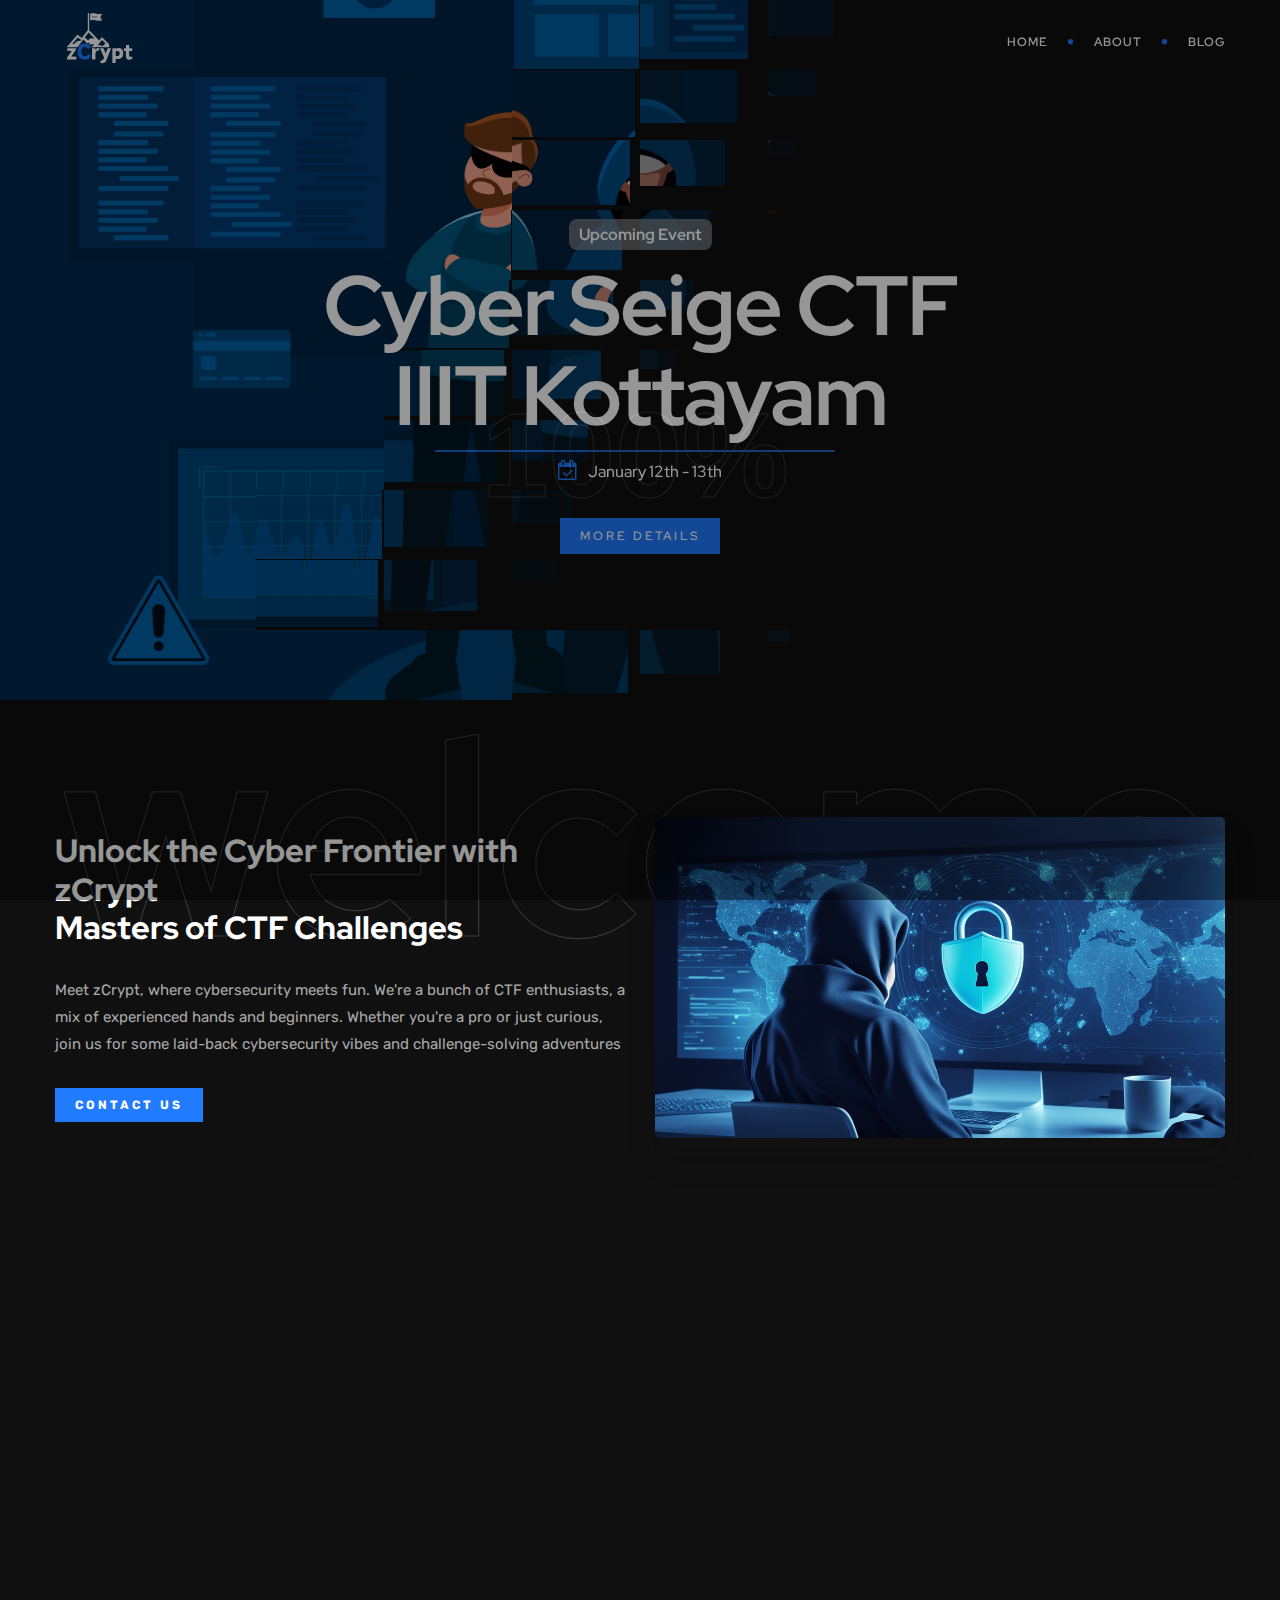
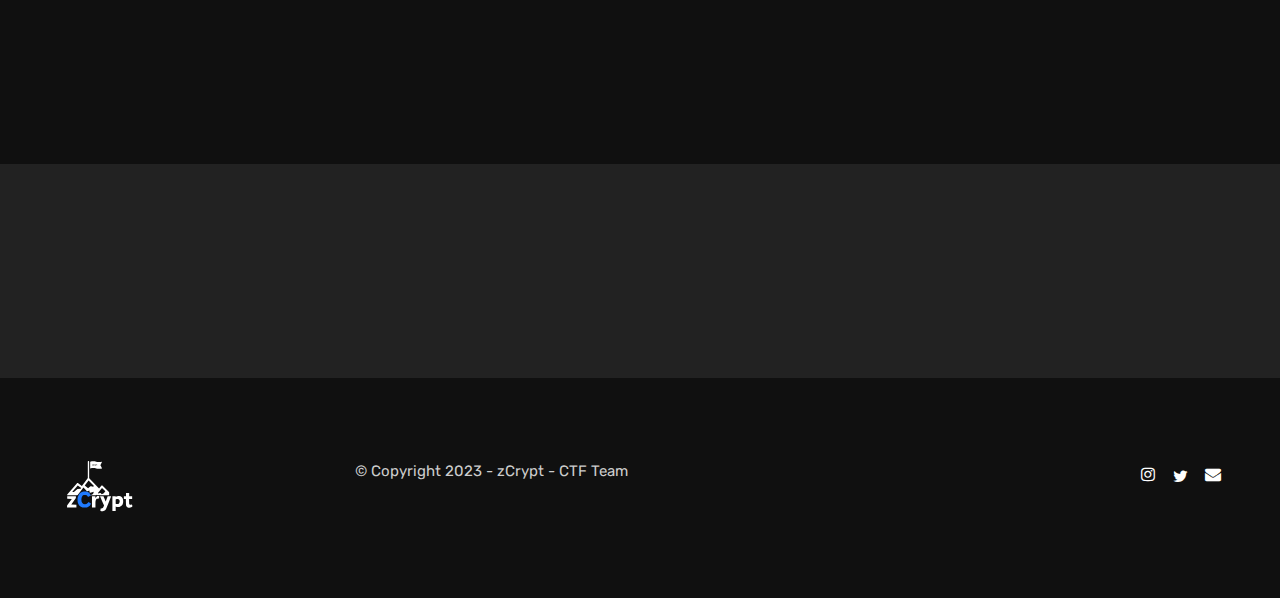
==== index.html @ b36475e7 "Uploads" ====
<!DOCTYPE html>
<html lang="en">

<head>
    <meta charset="utf-8">
    <title>zCrypt CTF</title>
    <meta name="viewport" content="width=device-width, initial-scale=1.0">
    <meta name="description" content="">
    <meta name="keywords" content="">
    <meta name="author" content="">


    <!--[if lt IE 9]>
	<script src="js/html5shiv.js"></script>
	<![endif]-->


    <!-- CSS Files
    ================================================== -->
    <link rel="stylesheet" href="css/bootstrap.css" type="text/css">
    <link rel="stylesheet" href="css/jpreloader.css" type="text/css">
    <link rel="stylesheet" href="css/animate.css" type="text/css">
    <link rel="stylesheet" href="css/plugin.css" type="text/css">
    <link rel="stylesheet" href="css/owl.carousel.css" type="text/css">
    <link rel="stylesheet" href="css/owl.theme.css" type="text/css">
    <link rel="stylesheet" href="css/owl.transitions.css" type="text/css">
    <link rel="stylesheet" href="css/magnific-popup.css" type="text/css">
    <link rel="stylesheet" href="css/jquery.countdown.css" type="text/css">
    <link rel="stylesheet" href="css/style.css" type="text/css">
	<link rel="stylesheet" href="css/twentytwenty.css" type="text/css">

    <!-- custom background -->
    <link rel="stylesheet" href="css/bg.css" type="text/css">

    <!-- color scheme -->
	<link rel="stylesheet" href="css/colors/magenta.css" type="text/css" id="colors">
    <link rel="stylesheet" href="css/color.css" type="text/css">

    <!-- load fonts -->
    <link rel="stylesheet" href="fonts/font-awesome/css/font-awesome.css" type="text/css">
    <link rel="stylesheet" href="fonts/elegant_font/HTML_CSS/style.css" type="text/css">
    <link rel="stylesheet" href="fonts/et-line-font/style.css" type="text/css">

    <!-- RS5.0 Stylesheet -->
    <link rel="stylesheet" href="revolution/css/settings.css" type="text/css">
    <link rel="stylesheet" href="revolution/css/layers.css" type="text/css">
    <link rel="stylesheet" href="revolution/css/navigation.css" type="text/css">
    <link rel="stylesheet" href="css/rev-settings.css" type="text/css">
	
	<!-- custom font -->
	<link rel="stylesheet" href="css/font-style.css" type="text/css">
</head>

<body id="homepage">

    <div id="wrapper">

        <!-- header begin -->
        <header class="transparent">
            <div class="info">
                <div class="container">
                    <div class="row">
                        <div class="col-md-12">
                            <div class="column">Working Hours Monday - Friday <span class="id-color"><strong>08:00-16:00</strong></span></div>
                            <div class="column">Toll Free <span class="id-color"><strong>1800.899.900</strong></span></div>
                            <!-- social icons -->
                            <div class="column social">
                                <a href="#"><i class="fa fa-facebook"></i></a>
                                <a href="#"><i class="fa fa-twitter"></i></a>
                                <a href="#"><i class="fa fa-rss"></i></a>
                                <a href="#"><i class="fa fa-google-plus"></i></a>
                                <a href="#"><i class="fa fa-envelope-o"></i></a>
                            </div>
                            <!-- social icons close -->
                        </div>
                    </div>
                </div>
            </div>

            <div class="container">
                <div class="row">
                    <div class="col-md-12">
                        <!-- logo begin -->
                        <div id="logo">
                            <a href="index.html">
                                <img class="logo" src="images-event/logo.svg" alt="">
                            </a>
                        </div>
                        <!-- logo close -->

                         <!-- small button begin -->
                         <span id="menu-btn"></span>
                         <!-- small button close -->

                            <!-- mainmenu begin -->
							<ul id="mainmenu" class="ms-2">
								<li><a href="#section-hero">Home<span></span></a></li>
								<li><a href="#section-about">About<span></span></a></li>
                            <!-- <li><a href="#section-sponsors">Sponsors<span></span></a></li> -->
								
                                <li><a href="news-dark.html">Blog<span></span></a></li>
							</ul>
							<!-- mainmenu close -->

                            

                    </div>
                    

                </div>
            </div>
        </header>
        <!-- header close -->


        <!-- content begin -->
        <div id="content" class="no-bottom no-top">

            <!-- revolution slider begin -->
            <section id="section-hero" class="fullwidthbanner-container" aria-label="section-slider" data-bgcolor="#101010">
                <div id="slider-revolution">
                    <ul>
                        <li data-transition="random-premium" data-slotamount="10" data-masterspeed="200" data-thumb="">
                            <!--  BACKGROUND IMAGE -->
							<img alt="" class="rev-slidebg" data-bgparallax="0" src="images-event/slider/wide1.jpg">
                        </li>
						<!-- 
						<li data-transition="random-premium" data-slotamount="10" data-masterspeed="200" data-thumb="">
                             
							<img alt="" class="rev-slidebg" data-bgparallax="0" src="images-event/slider/wide2.jpg">
                        </li>
                            BACKGROUND IMAGE -->
                    </ul>
					
					<div style="" class="tp-static-layers">
                            <div
                                class="text-center tp-caption size-28 font-weight-bold text-white tp-static-layer"
                                data-x="['center','center','center','center']"
                                data-hoffset="['0']"
                                data-y="['top','top','top','top']"
                                data-voffset="['185']"
                                data-lineheight="['90','90','90','90']"
                                data-width="none"
                                data-height="none"
                                data-whitespace="nowrap"
                                data-type="text"
                                data-responsive_offset="on"
                                data-startslide="0"
                                data-endslide="3"
                                data-frames='[{"from":"opacity:0;","speed":300,"to":"o:1;","delay":500,"ease":"Power2.easeInOut"},{"delay":"wait","speed":300,"to":"opacity:0;","ease":"nothing"}]'
                                data-textAlign="['center','center','center','center']"
                                data-paddingtop="[0,0,0,0]"
                                data-paddingright="[0,0,0,0]"
                                data-paddingbottom="[0,0,0,0]"
                                data-paddingleft="[0,0,0,0]"
                            >
                               <!-- <span class="id-color-2">Upcoming CTF Event</span> -->
                               <span style="background-color: rgb(143 143 144 / 66%); padding: 5px 10px; border-radius: 8px; color: white; font-size: 16px;">Upcoming Event</span>

                            </div>
							
                            <div
                                class="text-center tp-caption size-84 font-weight-bold text-white tp-static-layer"
                                data-x="['center','center','center','center']"
                                data-hoffset="['0']"
                                data-y="['center','center','center','center']"
                                data-lineheight="['90','90','90','90']"
                                data-width="none"
                                data-height="none"
                                data-whitespace="nowrap"
                                data-type="text"
                                data-responsive_offset="on"
                                data-startslide="0"
                                data-endslide="3"
                                data-frames='[{"from":"opacity:0;","speed":300,"to":"o:1;","delay":500,"ease":"Power2.easeInOut"},{"delay":"wait","speed":300,"to":"opacity:0;","ease":"nothing"}]'
                                data-textAlign="['center','center','center','center']"
                                data-paddingtop="[0,0,0,0]"
                                data-paddingright="[0,0,0,0]"
                                data-paddingbottom="[0,0,0,0]"
                                data-paddingleft="[0,0,0,0]"
                            >
                                Cyber Seige CTF<br>
								IIIT Kottayam
                            </div>
							
							
							<div
                                class="text-center tp-caption size-20 text-white tp-static-layer"
                                data-x="['center','center','center','center']"
                                data-hoffset="['0']"
                                data-y="['top','top','top','top']"
                                data-voffset="['430']"
                                data-lineheight="['90','90','90','90']"
                                data-width="none"
                                data-height="none"
                                data-whitespace="nowrap"
                                data-type="text"
                                data-responsive_offset="on"
                                data-startslide="0"
                                data-endslide="3"
                                data-frames='[{"from":"opacity:0;","speed":300,"to":"o:1;","delay":500,"ease":"Power2.easeInOut"},{"delay":"wait","speed":300,"to":"opacity:0;","ease":"nothing"}]'
                                data-textAlign="['center','center','center','center']"
                                data-paddingtop="[0,0,0,0]"
                                data-paddingright="[0,0,0,0]"
                                data-paddingbottom="[0,0,0,0]"
                                data-paddingleft="[0,0,0,0]"
                            >
                                
                                <div class="spacer-single"></div>
                                    <div class="d-lg-flex justify-content-center sm-hide">
                                        <div class="h6 padding10 pt0 pb0"><i class="i_h3 fa fa-calendar-check-o id-color"></i>January 12th - 13th</div>
                                        
                                    </div>
                            </div>

                            
                            <div
                                class="tp-caption tp-static-layer"
                                data-x="['center','center','center','center']"
                                data-hoffset="['0']"
                                data-y="['top','top','top','top']"
                                data-voffset="['506']"
                                data-width="none"
                                data-height="none"
                                data-whitespace="nowrap"
                                data-type="button"
                                data-actions='[{"event":"click","action":"scrollbelow","offset":"px","delay":""}]'
                                data-responsive_offset="on"
                                data-responsive="off"
                                data-startslide="0"
                                data-endslide="3"
                                data-frames='[{"from":"opacity:0;","speed":300,"to":"o:1;","delay":500,"ease":"Power2.easeInOut"},{"delay":"wait","speed":300,"to":"opacity:0;","ease":"nothing"},{"frame":"hover","speed":"300","ease":"Power1.easeInOut","to":"o:1;rX:0;rY:0;rZ:0;z:0;","style":"c:rgba(255, 255, 255, 1.00);bg:rgba(255, 255, 255, 0.15);bw:2px 2px 2px 2px;"}]'
                                data-textAlign="['center','center','center','center']"
                                data-paddingtop="[12,12,12,12]"
                                data-paddingright="[20,20,20,20]"
                                data-paddingbottom="[12,12,12,12]"
                                data-paddingleft="[20,20,20,20]"
                            >
                                <a href="cyber-siege.html" class="btn-custom text-white scroll-to">More Details</a>
                            </div>
							
							<div
                                class="tp-caption tp-static-layer"
                                data-x="['center','center','center','center']"
                                data-hoffset="['0']"
                                data-y="['top','top','top','top']"
                                data-voffset="['506']"
                                data-width="none"
                                data-height="none"
                                data-whitespace="nowrap"
                                data-type="button"
                                data-actions='[{"event":"click","action":"scrollbelow","offset":"px","delay":""}]'
                                data-responsive_offset="on"
                                data-responsive="off"
                                data-startslide="0"
                                data-endslide="3"
                                data-frames='[{"from":"opacity:0;","speed":300,"to":"o:1;","delay":500,"ease":"Power2.easeInOut"},{"delay":"wait","speed":300,"to":"opacity:0;","ease":"nothing"},{"frame":"hover","speed":"300","ease":"Power1.easeInOut","to":"o:1;rX:0;rY:0;rZ:0;z:0;","style":"c:rgba(255, 255, 255, 1.00);bg:rgba(255, 255, 255, 0.15);bw:2px 2px 2px 2px;"}]'
                                data-textAlign="['center','center','center','center']"
                                data-paddingtop="[12,12,12,12]"
                                data-paddingright="[20,20,20,20]"
                                data-paddingbottom="[12,12,12,12]"
                                data-paddingleft="[20,20,20,20]"
                            >
                            </div>
                        </div>
                </div>
            </section>
            <!-- revolution slider close -->
			
			<!-- section begin -->
			<section id="section-about" fixed no-repeat">
				<div class="wm wm-border dark wow fadeInDown">welcome</div>
                    <div class="container">
                        <div class="row align-items-center">
                            
                            <div class="col-lg-6 wow fadeInLeft" data-wow-delay="0s">
                                <h2>Unlock the Cyber Frontier with zCrypt<br>Masters of CTF Challenges</h2>
                                <p>
                                    Meet zCrypt, where cybersecurity meets fun. We're a bunch of CTF enthusiasts, a mix of experienced hands and beginners. Whether you're a pro or just curious, join us for some laid-back cybersecurity vibes and challenge-solving adventures
                                </p>
								
								<div class="spacer10"></div>
								
								<a href="mailto:zcryptctf@gmail.com" class="btn-custom font-weight-bold text-white sm-mb-30 scroll-to">Contact Us</a>
                            </div>
							
							<div class="col-lg-6 mb-sm-30 text-center wow fadeInRight">
                                <div class="de-images">
									<img class="di-small wow fadeIn" src="images-event/misc/2.jpg" alt="" />
									<!--<img class="di-small-2 wow fadeIn" src="images-event/misc/3.jpg" alt="" />-->
									<img class="di-big img-fluid wow fadeInRight" data-wow-delay=".25s" src="images-event/misc/1.png" alt="" />
								</div>
                            </div>

                        </div>
                    </div>
                </section>
				
				
				<!-- section begin -->
            <section id="section-features">
				<div class="wm wm-border dark wow fadeInDown ">features</div>
                <div class="container">
                    <div class="row">
                        <div class="col-md-6 offset-md-3 text-center wow fadeInUp">
                            <h1>What we do?</h1>
                            <div class="separator"><span><i class="fa fa-square"></i></span></div>
                            <div class="spacer-single"></div>
                        </div>


                        <div class="col-lg-4 wow fadeIn" data-wow-delay="0s">
                            <div class="box-number square">
                               <i class="bg-color hover-color-2 fa fa-flag text-light"></i>
                                <div class="text">
                                    <h3><span>CTF Development</span></h3>
                                    <p>Craft and organize engaging CTF challenges that hone cybersecurity skills and foster a competitive learning environment.</p>
                                </div>
                            </div>
                        </div>

                        <div class="col-lg-4 wow fadeIn" data-wow-delay=".25s">
                            <div class="box-number square">
                                <i class="bg-color hover-color-2 fa fa-laptop text-light"></i>
                                <div class="text">
                                    <h3><span>Cyber Security Training</span></h3>
                                    <p>Elevate your defense capabilities with our tailored cybersecurity training, combining hands-on exercises and expert guidance for comprehensive skill development.</p>
                                </div>
                            </div>
                        </div>

                        <div class="col-lg-4 wow fadeIn" data-wow-delay=".5s">
                            <div class="box-number square">
                                <i class="bg-color hover-color-2 fa fa-user text-light"></i>
                                <div class="text">
                                    <h3><span>Consulting</span></h3>
                                    <p>Strengthen your digital defenses with personalized cybersecurity consulting, offering strategic insights and solutions to safeguard your critical assets.</p>
                                </div>
                            </div>
                        </div>
						

                    </div>
                </div>
            </section>
            <!-- section close -->
			
			 
           
			
			<!-- section begin testimonial


            <section id="section-testimonials" class="text-light" aria-label="section">
				<div class="wm wm-border dark wow fadeInDown">testimonials</div>
                <div class="container">
                    <div class="row">

                        <div class="col-md-8 offset-md-2">
                            
							<div id="testimonial-carousel-single" class="owl-carousel owl-theme wow fadeInUp">
								<blockquote class="testimonial-big">
									<span class="title"></span>

                                    Testimonial 

									<span class="name">John, Customer</span>
								</blockquote>
							
                               

								<blockquote class="testimonial-big">
									<span class="title">Exceeded my expectations!</span>
									Just wow! I'm always impressed with the event. Lorem ipsum dolor sit amet, consectetur adipisicing elit, sed do eiusmod tempor incididunt ut labore et dolore magna aliqua. Ut enim ad minim veniam, quis nostrud exercitation ullamco.

									<span class="name">Sandra, Customer</span>
								</blockquote>
								
								<blockquote class="testimonial-big">
									<span class="title">Better than I think!</span>
									I'm always impressed with the event. Lorem ipsum dolor sit amet, consectetur adipisicing elit, sed do eiusmod tempor incididunt ut labore et dolore magna aliqua. Ut enim ad minim veniam, quis nostrud exercitation ullamco laboris nisi ut aliquip.

									<span class="name">Michael, Customer</span>
								</blockquote>

                                 
							</div>
							
                        </div>

                    </div>
					
                </div>
            </section> 
        -->
			
			<!-- section begin -->
            <section id="section-portfolio" class="no-top no-bottom" aria-label="section">                
                <div id="gallery" class="gallery zoom-gallery full-gallery de-gallery pf_full_width wow fadeInUp" data-wow-delay=".3s">

                    <!-- gallery item -->
                    <div class="item residential">
                        <div class="picframe">
                            <a href="images-event/portfolio/1.jpg" title="Event Photo">
                                <span class="overlay">
                                    <span class="pf_text">
                                        <span class="project-name">View Image</span>
                                    </span>
                                </span>
                                <img src="images-event/portfolio/1.jpg" alt="" />
                            </a>
                        </div>
                    </div>
                    <!-- close gallery item -->

                    <!-- gallery item -->
                    <div class="item hospitaly">
                        <div class="picframe">
                            <a href="images-event/portfolio/2.jpg" title="Event Photo">
                                <span class="overlay">
                                    <span class="pf_text">
                                        <span class="project-name">View Image</span>
                                    </span>
                                </span>
                                <img src="images-event/portfolio/2.jpg" alt="" />
                            </a>
                        </div>
                    </div>
                    <!-- close gallery item -->

                    <!-- gallery item -->
                    <div class="item hospitaly">
                        <div class="picframe">
                            <a href="images-event/portfolio/3.jpg" title="Event Photo">
                                <span class="overlay">
                                    <span class="pf_text">
                                        <span class="project-name">View Image</span>
                                    </span>
                                </span>
                                <img src="images-event/portfolio/3.jpg" alt="" />
                            </a>
                        </div>
                    </div>
                    <!-- close gallery item -->

                    <!-- gallery item -->
                    <div class="item residential">
                        <div class="picframe">
                            <a href="images-event/portfolio/4.jpg" title="Event Photo">
                                <span class="overlay">
                                    <span class="pf_text">
                                        <span class="project-name">View Image</span>
                                    </span>
                                </span>
                                <img src="images-event/portfolio/4.jpg" alt="" />
                            </a>
                        </div>
                    </div>
                    <!-- close gallery item -->
                </div>             
            </section>
            <!-- section close -->
			
			


            <!-- footer begin -->
        <footer class="style-2">
            <div class="container">
                <div class="row align-items-middle">
                    <div class="col-md-3">
                        <img src="images-event/logo.svg" class="logo-small" alt=""><br>
                    </div>

                    <div class="col-md-6">
                        &copy; Copyright 2023 - zCrypt - CTF Team <span class="id-color"></span>
                    </div>

                    <div class="col-md-3 text-right">
                        <div class="social-icons">
                            <a href="https://instagram.com/zcryptctf"><i class="fa fa-instagram"></i></a>
                            <a href="https://twitter.com/zcryptctf"><i class="fa fa-twitter fa-lg"></i></a>
                            <a href="mailto:zcryptctf@gmail.com"><i class="fa fa-envelope"></i></a>
                        </div>
                    </div>
                </div>
            </div>


            <a href="#" id="back-to-top" class="custom-1"></a>
        </footer>
        <!-- footer close -->
        </div>
    </div>


    <!-- Javascript Files
    ================================================== -->
    <script src="js/jquery.min.js"></script>
    <script src="js/jpreLoader.js"></script>
    <script src="js/bootstrap.min.js"></script>
    <script src="js/jquery.isotope.min.js"></script>
    <script src="js/easing.js"></script>
    <script src="js/jquery.flexslider-min.js"></script>
    <script src="js/jquery.scrollto.js"></script>
    <script src="js/owl.carousel.js"></script>
    <script src="js/jquery.countTo.js"></script>
    <script src="js/video.resize.js"></script>
    <script src="js/validation.js"></script>
    <script src="js/wow.min.js"></script>
    <script src="js/jquery.magnific-popup.min.js"></script>
    <script src="js/jquery.stellar.min.js"></script>
	<script src="js/enquire.min.js"></script>	
    <script src="js/designesia.js"></script>	
	<script src="js/jquery.event.move.js"></script>
	<script src="js/jquery.plugin.js"></script>
    <script src="js/jquery.countdown.js"></script>
    <script src="js/countdown-custom.js"></script>
    <script src="js/jquery.twentytwenty.js"></script>	

    <!-- RS5.0 Core JS Files -->
    <script src="revolution/js/jquery.themepunch.tools.min.js?rev=5.0"></script>
    <script src="revolution/js/jquery.themepunch.revolution.min.js?rev=5.0"></script>

    <!-- RS5.0 Extensions Files -->
    <script src="revolution/js/extensions/revolution.extension.video.min.js"></script>
    <script src="revolution/js/extensions/revolution.extension.slideanims.min.js"></script>
    <script src="revolution/js/extensions/revolution.extension.layeranimation.min.js"></script>
    <script src="revolution/js/extensions/revolution.extension.navigation.min.js"></script>
    <script src="revolution/js/extensions/revolution.extension.actions.min.js"></script>
    <script src="revolution/js/extensions/revolution.extension.kenburn.min.js"></script>
    <script src="revolution/js/extensions/revolution.extension.migration.min.js"></script>
    <script src="revolution/js/extensions/revolution.extension.parallax.min.js"></script>

    <script>
        jQuery(document).ready(function() {
            // revolution slider
            jQuery("#slider-revolution").revolution({
                sliderType: "standard",
                sliderLayout: "fullwidth",
                delay: 5000,
                navigation: {
                    arrows: {
                        enable: true
                    },
                    bullets: {
                        enable: false,
                        style: 'hermes'
                    },

                },
                parallax: {
                    type: "mouse",
                    origo: "slidercenter",
                    speed: 2000,
                    levels: [2, 3, 4, 5, 6, 7, 12, 16, 10, 50],
                },
                spinner: "off",
                gridwidth: 1140,
                gridheight: 700,
                disableProgressBar: "on"
            });
        });
    </script>
	
	<script>
    $(window).on("load", function(){
      $(".twentytwenty-container[data-orientation!='vertical']").twentytwenty({default_offset_pct: 0.7});
      $(".twentytwenty-container[data-orientation='vertical']").twentytwenty({default_offset_pct: 0.3, orientation: 'vertical'});
    });
    </script>


</body>

</html>
---- css/jpreloader.css ----
#jpreOverlay {
	background-color: #000000;
	position:absolute;
	width:100%;
	height:100%;
}
#jpreSlide{
	font-size:22px;
	color:#ccc;
	text-align:center;
	width:50%;
	height:30%;
}
#jpreLoader{
	width:400px;
	height:2px;
	background:#111;
	border-radius:25px;
	-moz-border-radius:25px;
	-webkit-border-radius:25px;
}

#jpreBar {
	background:#222;
	border-radius:25px;
	-moz-border-radius:25px;
	-webkit-border-radius:25px;
}

#jprePercentage {
	z-index:-1;
	font-family:Arial,Helvetica,sans-serif;
	font-weight: bold;
	text-align:center;
	margin-top:10px;
	font-size:120px;
	margin-top:-10px;
	color:rgba(0,0,0,0);
	-webkit-text-stroke-width: 1px;
	-webkit-text-stroke-color: rgba(255,255,255,.2);
}

#jSplash{
	line-height:200%;
}

#jSplash section{
	padding:0;
	display:block;
	background:none !important;
}
---- css/plugin.css ----
@charset "utf-8";
/* CSS Document */

/* ================================================== */
/* isotope */
/* ================================================== */
.isotope,
.isotope .isotope-item {
/* change duration value to whatever you like */
-webkit-transition-duration: 0.8s;
-moz-transition-duration: 0.8s;
-ms-transition-duration: 0.8s;
-o-transition-duration: 0.8s;
transition-duration: 0.8s;
}

.isotope {
-webkit-transition-property: height, width;
-moz-transition-property: height, width;
-ms-transition-property: height, width;
-o-transition-property: height, width;
transition-property: height, width;
}

.isotope .isotope-item {
-webkit-transition-property: -webkit-transform, opacity;
-moz-transition-property: -moz-transform, opacity;
-ms-transition-property: -ms-transform, opacity;
-o-transition-property: -o-transform, opacity;
transition-property: transform, opacity;
}

/**** disabling Isotope CSS3 transitions ****/

.isotope.no-transition,
.isotope.no-transition .isotope-item,
.isotope .isotope-item.no-transition {
-webkit-transition-duration: 0s;
-moz-transition-duration: 0s;
-ms-transition-duration: 0s;
-o-transition-duration: 0s;
transition-duration: 0s;
}

#filters {
font-size:12px;
letter-spacing:1px;
padding: 0;
margin: 0;
margin-bottom: 20px;
font-weight:400;
}

#filters li {
display: inline-block;
margin-right: 5px;
margin-bottom: 10px;
}

#filters a {
outline:none;
padding: 10px 20px 8px 20px;
color: #888;
font-size:11px;
letter-spacing:3px;
text-decoration: none;
text-transform:uppercase;
background:#eee;
border:none !important;
}

#filters a {
color:#888;
border: solid 1px #555;
}

#filters a:hover {
	background:#111;
}

#filters a.selected {
color: #111;
}

.isotope-item {
z-index: 2;
}

.isotope-hidden.isotope-item {
pointer-events: none;
z-index: 1;
}





/* -------------------------------------------------- */
/* flex slider */
/* -------------------------------------------------- */
.flexslider {
width: 100%;
background: none;
border: none;
box-shadow: none;
margin: 0px;
}

.control-slider {
float: right;
display: inline-block;
margin-right: -10px;
}

.prev-slider, .next-slider {
float: left;
display: block;
text-align: center;
margin-top: 10px;
cursor: pointer;
}

.prev-slider i, .next-slider i {
border: solid 1px #ccc;
padding: 5px 10px 5px 10px;
}

.prev-slider i:hover, .next-slider i:hover {
color: #fff;
border: solid 1px #333;
background: #333;
}

.prev-slider {
margin-right: -5px;
}

.project-carousel ul.slides, .project-carousel-3-col ul.slides{
margin-top: 10px;
margin-bottom: 20px;
}

.logo-carousel .flex-direction-nav,
.project-carousel .flex-control-nav,
.project-carousel .flex-direction-nav,
.project-carousel-3-col .flex-control-nav,
.project-carousel-3-col .flex-direction-nav {
display: none;
}

.logo-carousel.no-control .flex-control-nav{
display:none;
}

.logo-carousel li img {
width: auto !important;

}


/* flex slider - testi slider */
#testimonial-full {
text-align: center;
padding: 10px 0 10px 0;
text-shadow:none;
}

#testimonial-full blockquote {
color: #fff;
border: none !important;
margin: 0;
font-size: 18px;
font-family:"Open Sans";
font-weight:300;
font-style:normal;
line-height:1.5em;
text-transform:uppercase;
letter-spacing:3px;
}

#testimonial-full span{
	letter-spacing:0;
	margin-top:20px;
	text-transform:none;
}

.testi-slider .flex-control-nav {
position: absolute !important;
margin-top: -50px !important;
}

.testi-slider .flex-direction-nav {
display: none;
}
/* Control Nav */
.testi-slider .flex-control-nav {
width: 100%;
position: absolute;
bottom: -40px;
text-align: center;
}

.testi-slider .flex-control-nav li {
margin: 0 6px;
display: inline-block;
zoom: 1;
*display: inline;
}

.testi-slider .flex-control-paging li a {
background: none;
width: 8px;
height: 8px;
display: block;
border: solid 1px #fff;
cursor: pointer;
text-indent: -9999px;
-webkit-border-radius: 20px;
-moz-border-radius: 20px;
-o-border-radius: 20px;
border-radius: 20px;
-webkit-box-shadow: none;
-moz-box-shadow: none;
-o-box-shadow: none;
box-shadow: none;
}

.testi-slider .flex-control-paging li a:hover {
border: solid 1px #fff;
background: #fff;
}

.testi-slider .flex-control-paging li a.flex-active {
border: solid 1px #fff;
cursor: default;
background: #fff;
}




/* ================================================== */
/* jquery totop */
/* ================================================== */
#toTop {
z-index: 1555;
display: none;
text-decoration: none;
position: fixed;
bottom: 10px;
right: 10px;
overflow: hidden;
width: 51px;
height: 51px;
border: none;
text-indent: -999px;
background: url(../images/ui.totop.png) no-repeat left top;
}
#toTopHover {
background: url(../images/ui.totop.png) no-repeat left -51px;
width: 51px;
height: 51px;
display: block;
overflow: hidden;
float: left;
}
#toTop:active, #toTop:focus {
outline: none;
}

.owl-theme .owl-controls .owl-page span{
	background:#fff !important;
	margin-top:30px;
	width:5px;
	height:5px;
}


.typed-cursor{
    opacity: 1;
    -webkit-animation: blink 0.7s infinite;
    -moz-animation: blink 0.7s infinite;
    animation: blink 0.7s infinite;
}
@keyframes blink{
    0% { opacity:1; }
    50% { opacity:0; }
    100% { opacity:1; }
}
@-webkit-keyframes blink{
    0% { opacity:1; }
    50% { opacity:0; }
    100% { opacity:1; }
}
@-moz-keyframes blink{
    0% { opacity:1; }
    50% { opacity:0; }
    100% { opacity:1; }
}
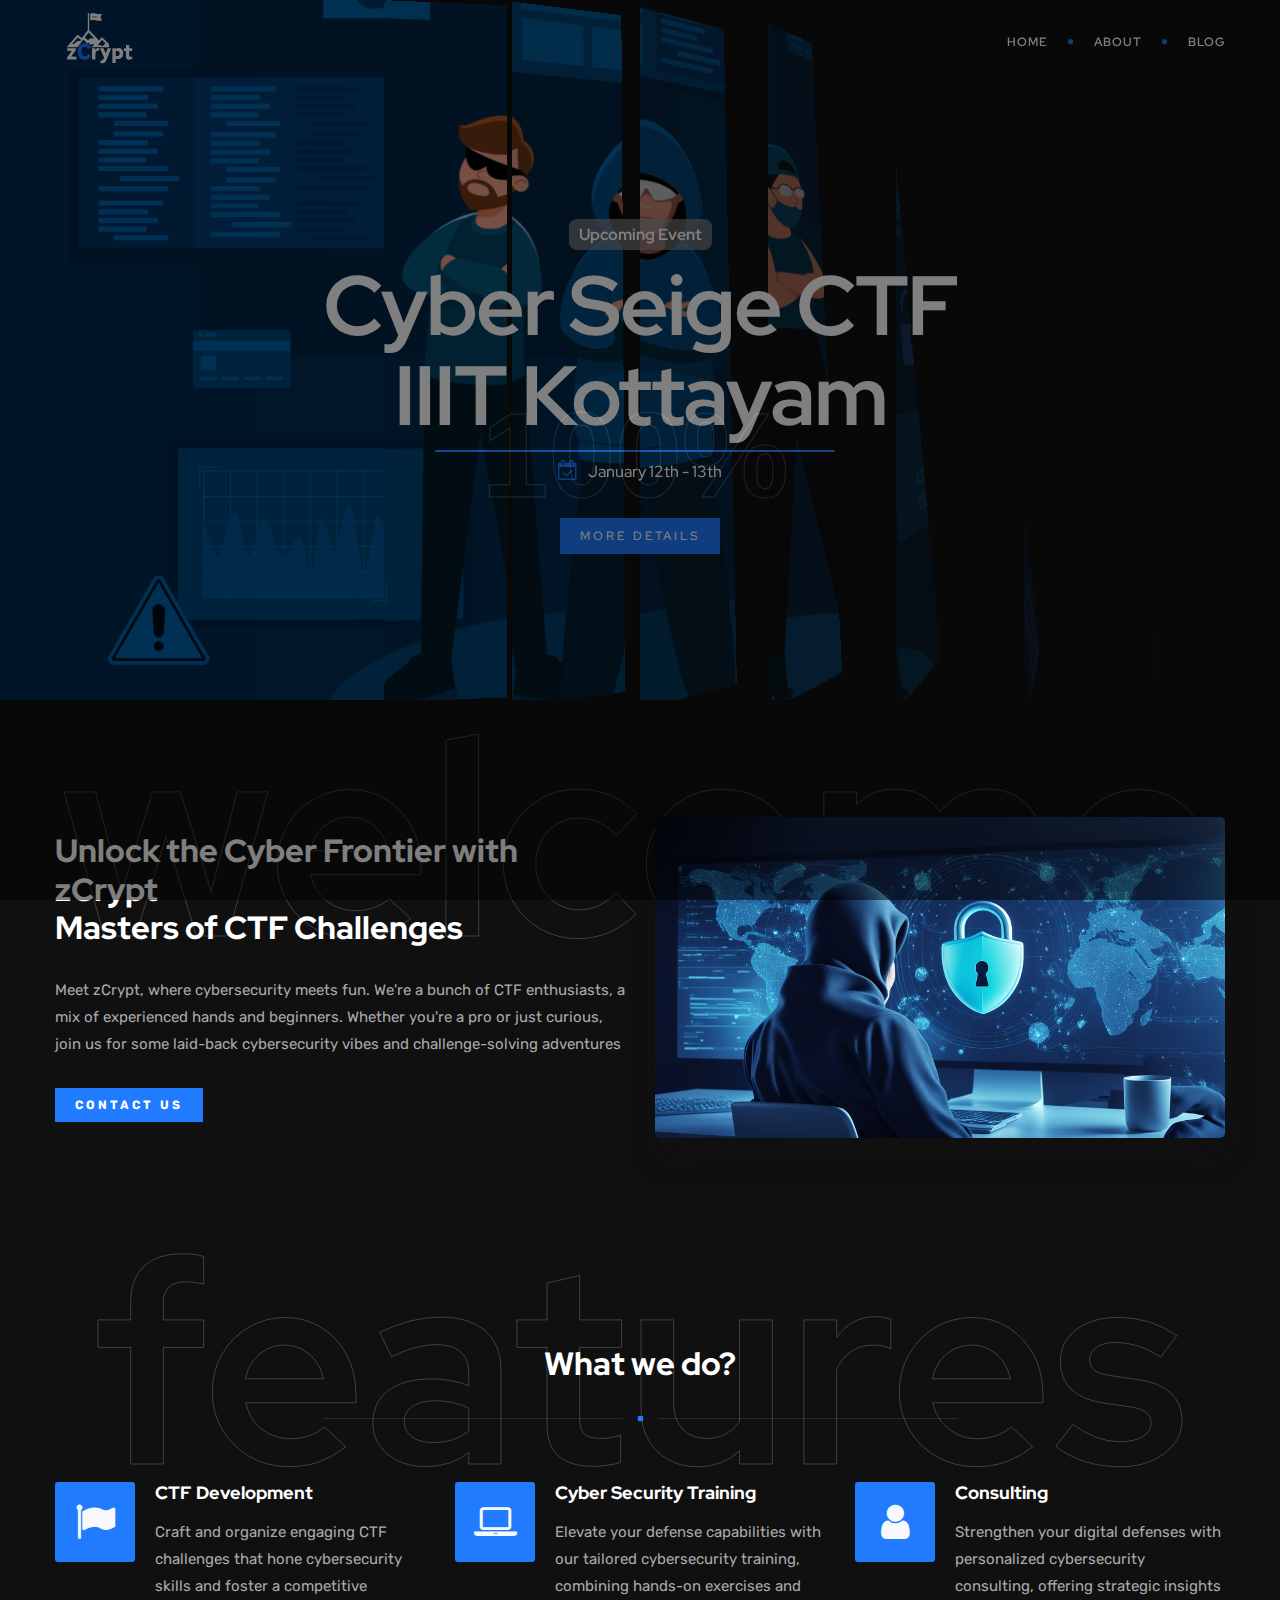
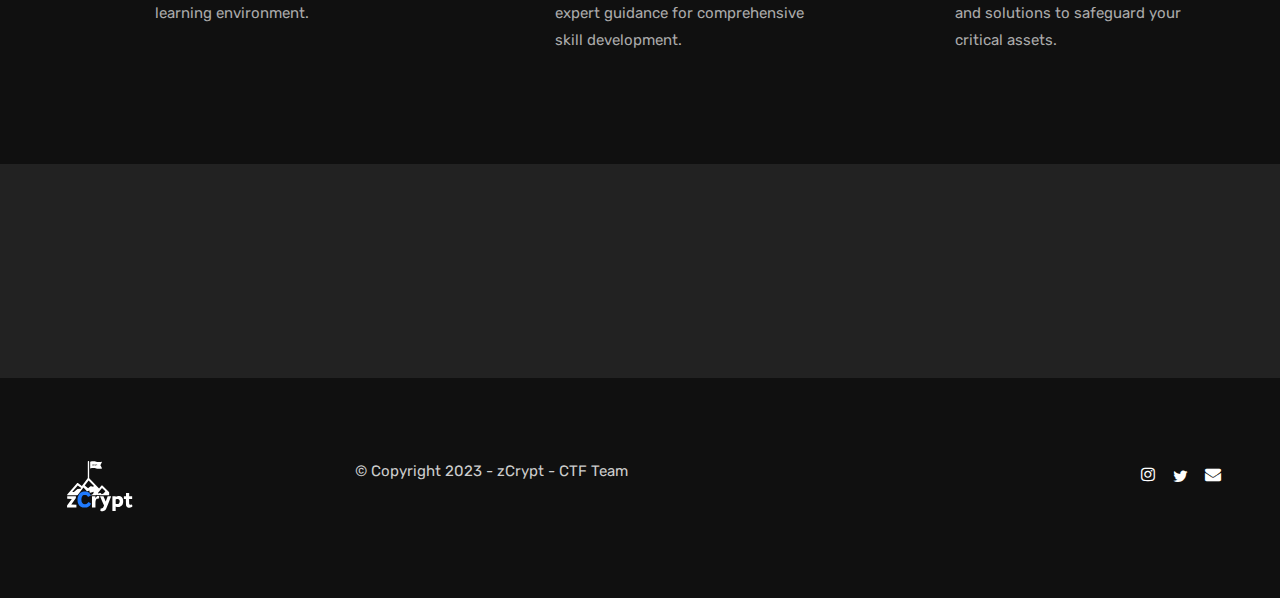
==== commit 93d554d3: "Update index.html" ====
--- a/index.html
+++ b/index.html
@@ -8,6 +8,8 @@
     <meta name="description" content="">
     <meta name="keywords" content="">
     <meta name="author" content="">
+
+	
 
 
     <!--[if lt IE 9]>
@@ -49,6 +51,8 @@
 	
 	<!-- custom font -->
 	<link rel="stylesheet" href="css/font-style.css" type="text/css">
+	<link rel="icon" href="image-event/fav.ico" type="image/x-icon">
+    <link rel="shortcut icon" href="image-event/fav.ico" type="image/x-icon">
 </head>
 
 <body id="homepage">
@@ -573,4 +577,4 @@
 
 </body>
 
-</html>+</html>
